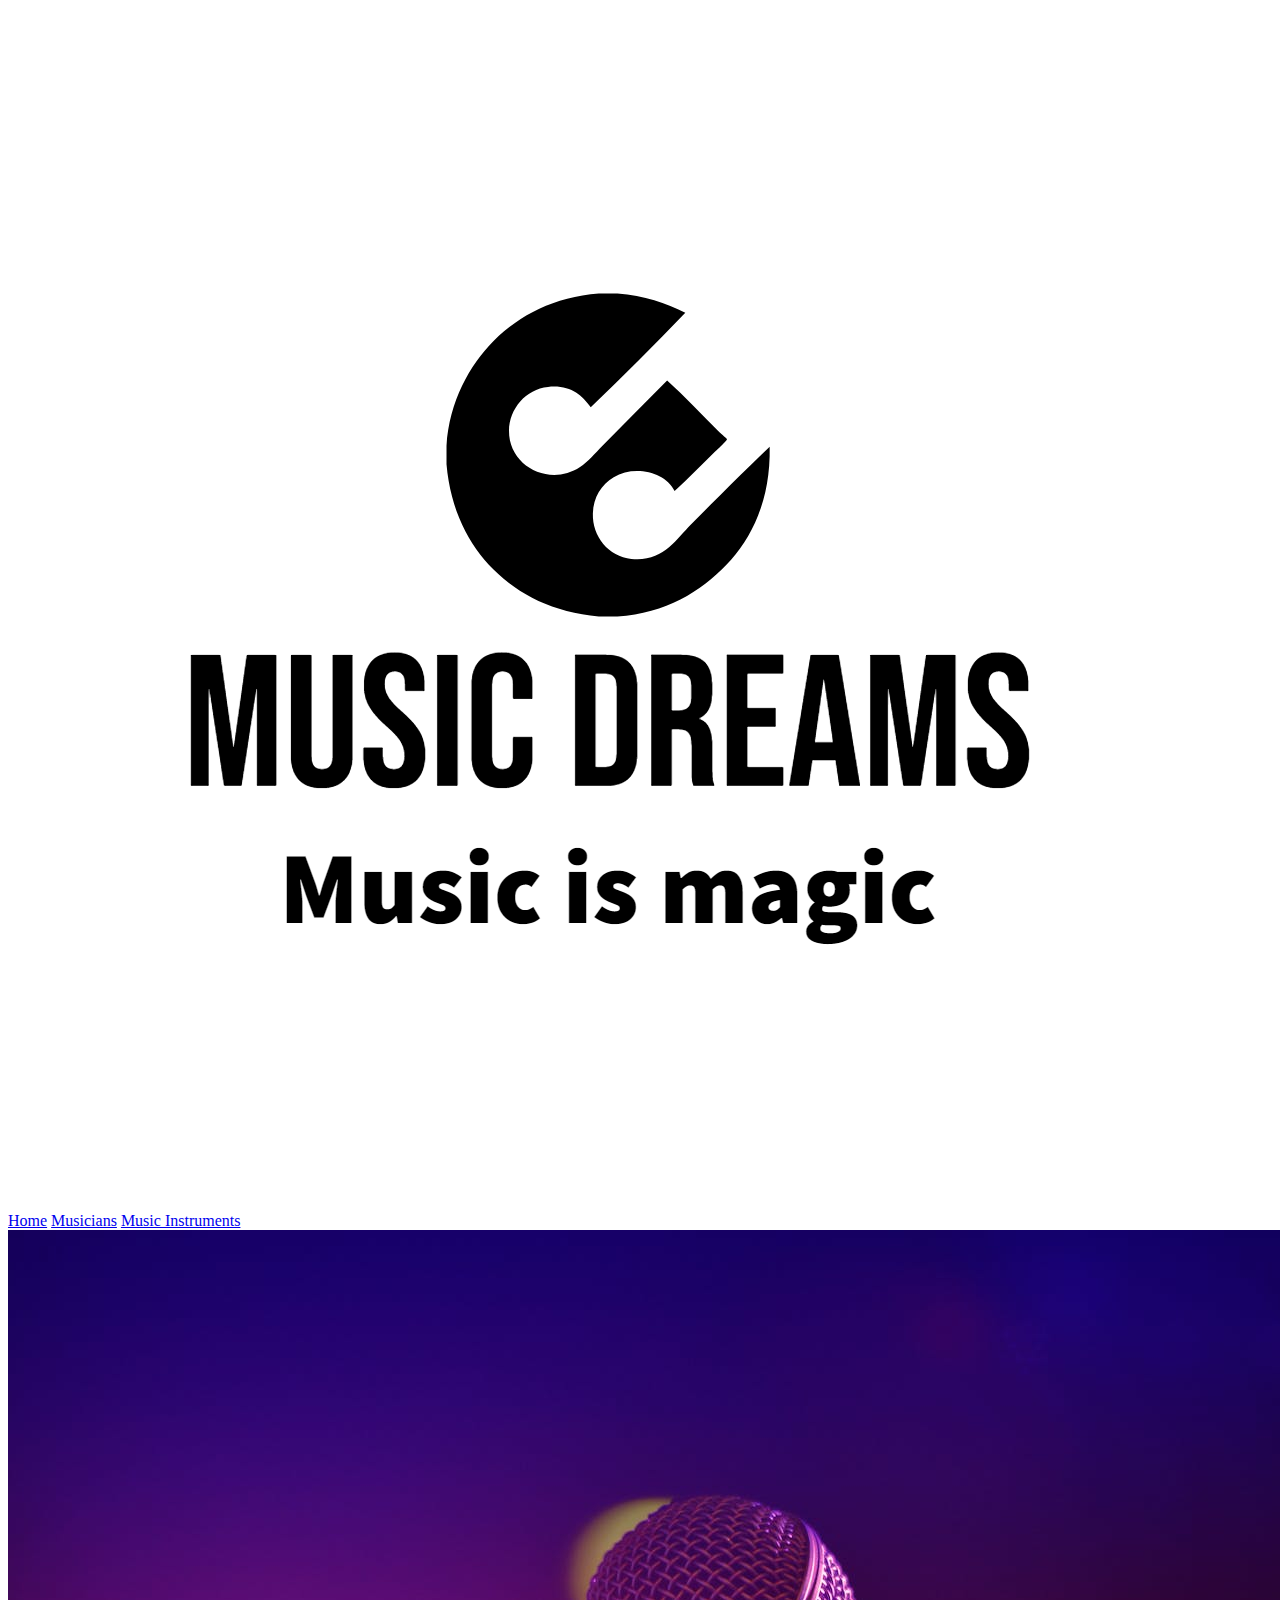
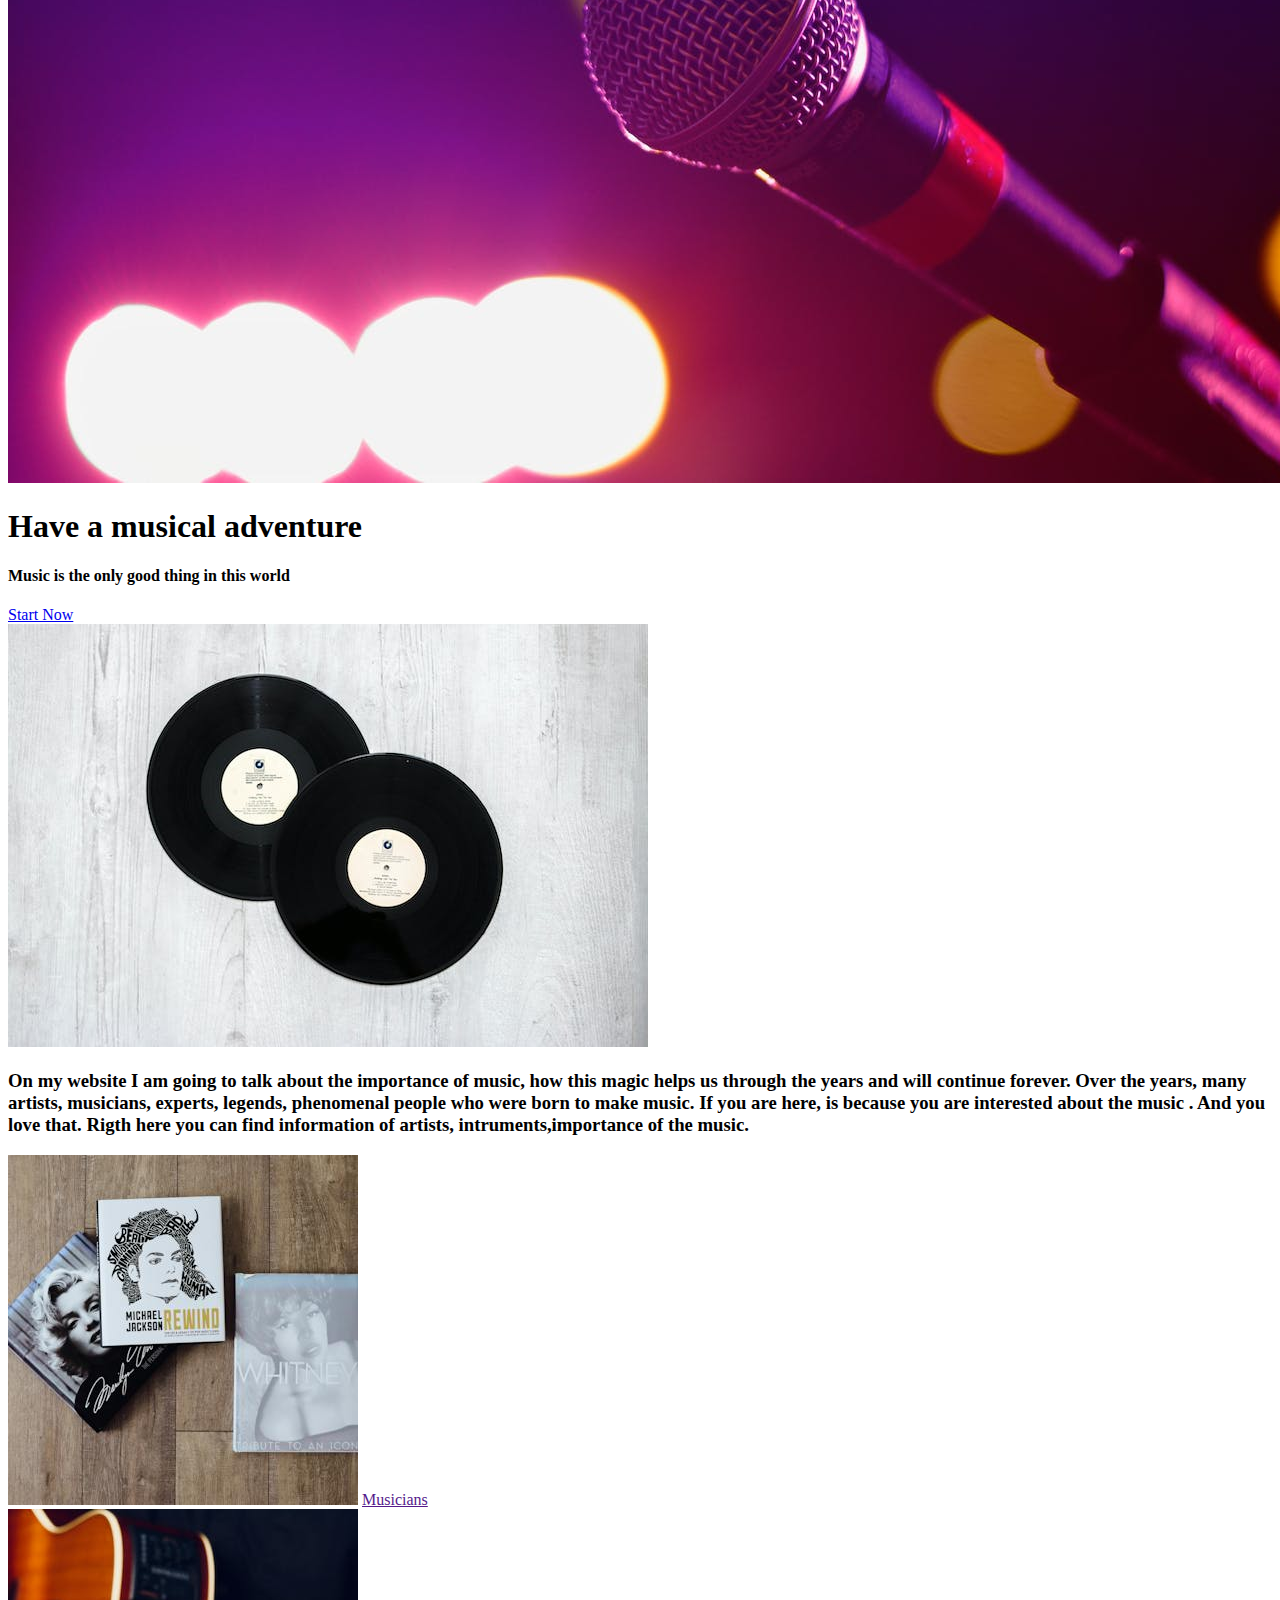
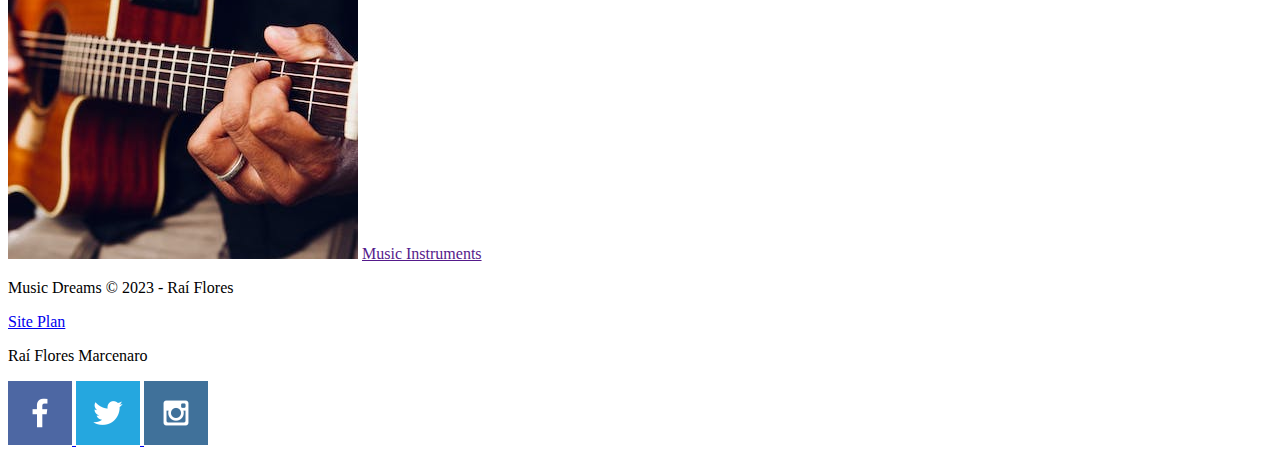
==== musicRaipage/index.html @ cce62eac "page home-page 2 and page 3html" ====
<!DOCTYPE html>
<html lang="en">
<head>
    <meta charset="UTF-8">
    <meta name="viewport" content="width=device-width, initial-scale=1.0">
    <title>Document</title>
</head>
<body>

    <div id="content">
        <header>
            <a href="index.html" id="logo_link">
                <img src="images/Music_Dreams-logos_black.png" alt="Music DreamsLogo" class="logo">
            </a>
            <nav>
                <a href="index.html">Home</a>
                <a href="musicians.html">Musicians</a>
                <a href="instruments.html">Music Instruments</a>
                
            </nav>

        </header>


        <div id="hero">
            <div id="hero-box">
                <img src="images/home-banner.jpg" alt="">
            </div>

            <section id="hero-msg">
                <h1 class="home-title">Have a musical adventure</h1>
                <h4>Music is the only good thing in this world </h4>
                <div class="button-box">
                    <a href="index.html" class="book">Start Now</a>
                </div>

            </section>

        </div>

        <main>
            <div>
                <img src="images/home1.jpg" alt="">
                <h3>On my website I am going to talk about the importance of music, how this magic helps us through the years and will continue forever. Over the years, many artists, musicians, experts, legends, phenomenal people who were born to make music. 
                    If you are here, is because you are interested about the music . And you love that. Rigth here you can find information of artists, intruments,importance of the music.
                </h3>
            </div>

            <div class="box1">
                <img src="images/hom3.jpg" alt="">
                <a href=""> Musicians</a>
            </div>

            <div class="box2">
                <img src="images/home2.jpg" alt="">
                <a href="">Music Instruments</a>
            </div>

        </main>

        <footer>
            <p>Music Dreams &copy; 2023 - Raí Flores</p>
        <p><a href="site-plan.html">Site Plan</a></p>
        <p>Raí Flores Marcenaro</p>
        <div class="social">
            <a href="https://facebook.com" target="_blank">
            <img src="images/facebook.png" alt="fb icon">
            </a>
            <a href="https://twitter.com" target="_blank">
            <img src="images/twitter.png" alt="twitter icon">
            </a>
            <a href="https://instagram.com" target="_blank">
            <img src="images/instagram.png" alt="instagram icon">
            </a>
        </div>

        </footer>
    </div>
    

</body>
</html>
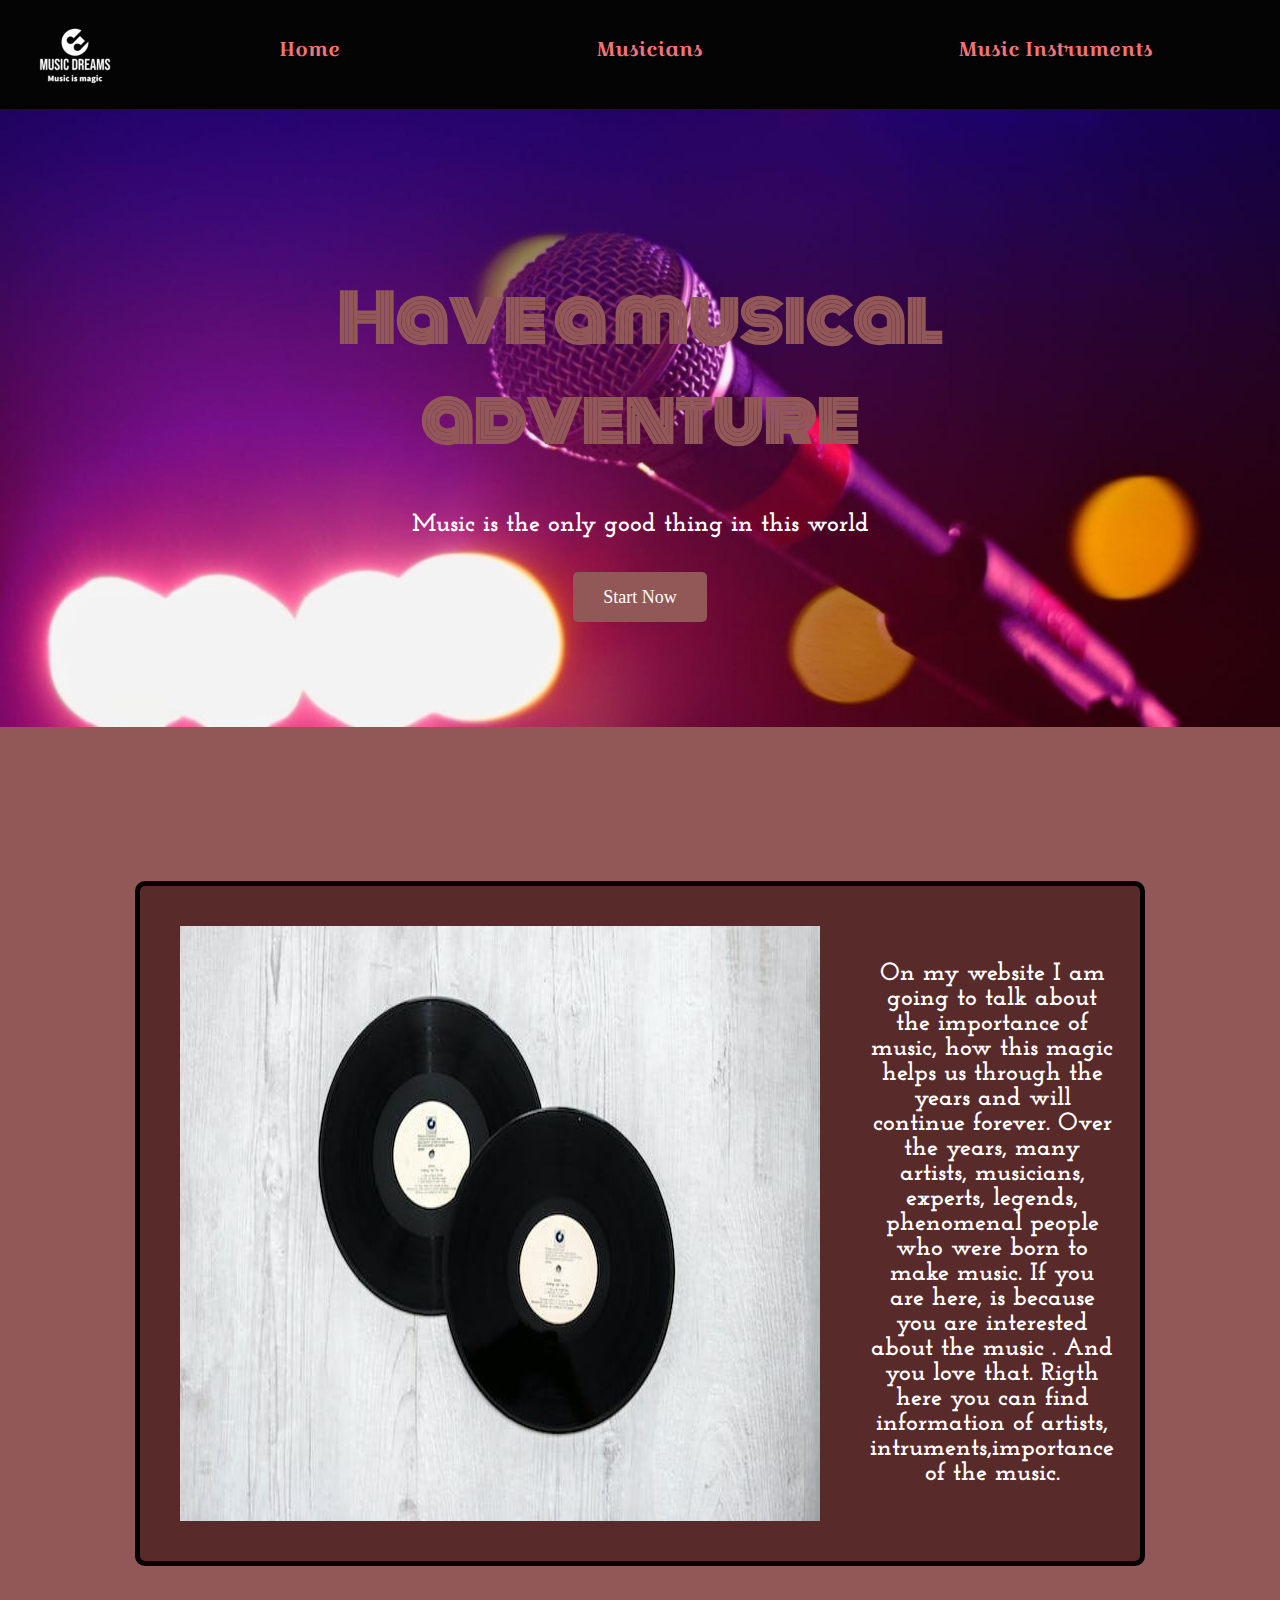
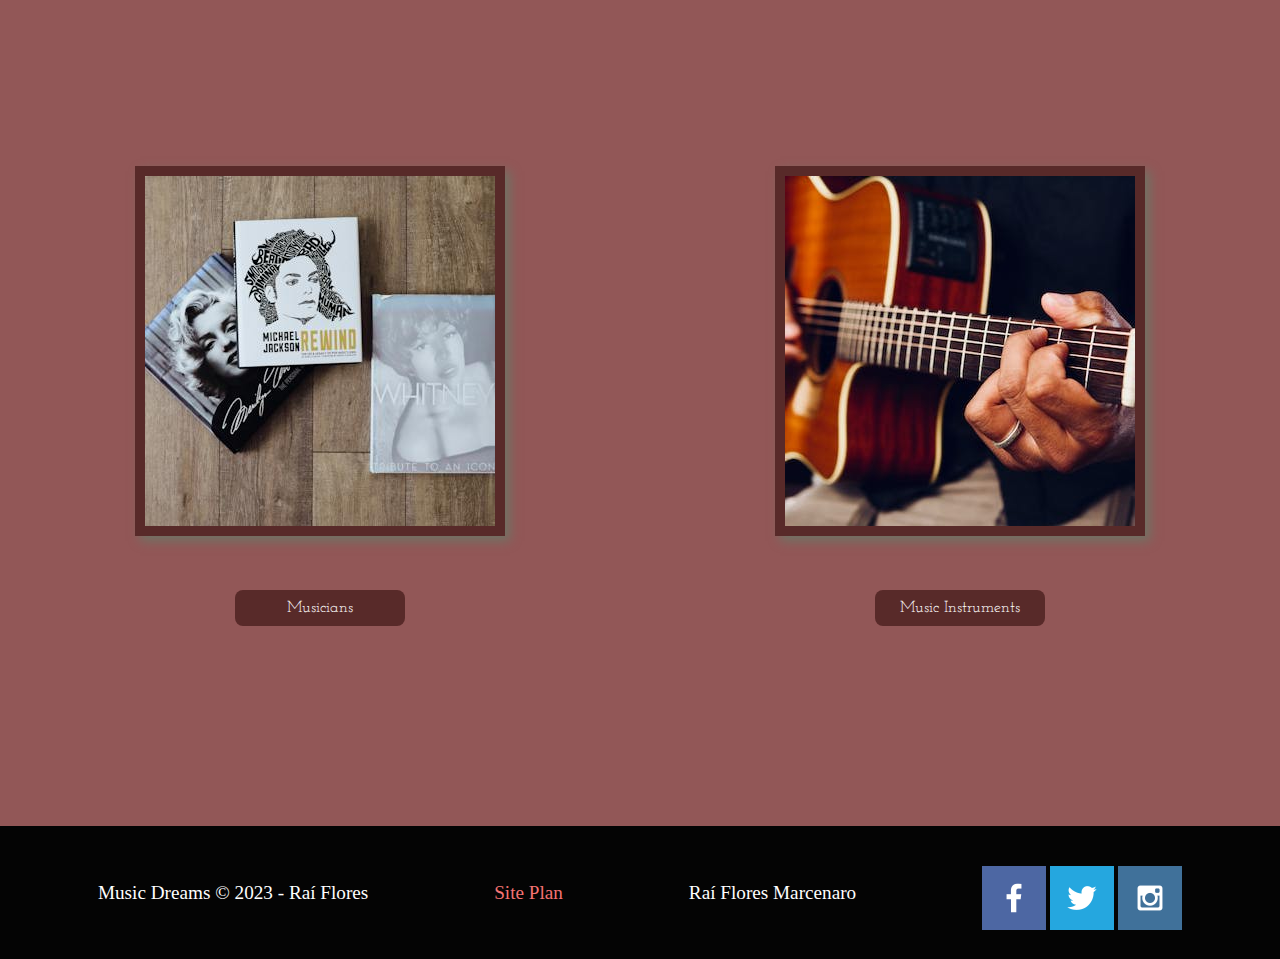
==== commit 206e8db3: "home page MusicDreams css finish" ====
--- a/musicRaipage/index.html
+++ b/musicRaipage/index.html
@@ -3,6 +3,7 @@
 <head>
     <meta charset="UTF-8">
     <meta name="viewport" content="width=device-width, initial-scale=1.0">
+    <link rel="stylesheet" href="styles/style.css">
     <title>Document</title>
 </head>
 <body>
@@ -10,7 +11,7 @@
     <div id="content">
         <header>
             <a href="index.html" id="logo_link">
-                <img src="images/Music_Dreams-logos_black.png" alt="Music DreamsLogo" class="logo">
+                <img src="images/Music_Dreams-logos_white.png" alt="Music DreamsLogo" class="logo">
             </a>
             <nav>
                 <a href="index.html">Home</a>
@@ -24,7 +25,7 @@
 
         <div id="hero">
             <div id="hero-box">
-                <img src="images/home-banner.jpg" alt="">
+                <img src="images/home-banner.jpg" alt="" class="banner">
             </div>
 
             <section id="hero-msg">
@@ -38,8 +39,8 @@
 
         </div>
 
-        <main>
-            <div>
+        <main class="home-grid">
+            <div class="info">
                 <img src="images/home1.jpg" alt="">
                 <h3>On my website I am going to talk about the importance of music, how this magic helps us through the years and will continue forever. Over the years, many artists, musicians, experts, legends, phenomenal people who were born to make music. 
                     If you are here, is because you are interested about the music . And you love that. Rigth here you can find information of artists, intruments,importance of the music.
@@ -47,13 +48,13 @@
             </div>
 
             <div class="box1">
-                <img src="images/hom3.jpg" alt="">
-                <a href=""> Musicians</a>
+                <img src="images/hom3.jpg" alt="" class="card-img">
+                <a href=""class="links-pages"> Musicians</a>
             </div>
 
             <div class="box2">
-                <img src="images/home2.jpg" alt="">
-                <a href="">Music Instruments</a>
+                <img src="images/home2.jpg" alt="" class="card-img">
+                <a href="" class="links-pages">Music Instruments</a>
             </div>
 
         </main>
--- a/musicRaipage/styles/style.css
+++ b/musicRaipage/styles/style.css
@@ -0,0 +1,266 @@
+@import url('https://fonts.googleapis.com/css2?family=Croissant+One&family=Josefin+Slab:ital,wght@1,600&family=Monoton&display=swap');
+
+@media screen and (max-width: 900px) {
+    #hero {
+        display: block;
+        height: auto;
+    }
+    nav, footer {
+        flex-direction: column;
+    }
+    nav a {
+        display: block;
+        padding: 15px;
+    }
+    #hero {
+        margin-top: 0;
+    }
+    #hero-msg {
+        margin-top: 0;
+    }
+    #hero-msg h4 {
+        display: none;
+    }
+    .home-title {
+        font-size: 25px;
+        color: #6f7364;
+    }
+    
+    
+    footer {
+        margin-top: 25px;
+    }
+}
+
+/*GRID LAYOUT- FIRST ACTION*/
+
+header{
+    display: grid;
+    grid-template-columns: 150px auto;
+}
+nav{
+    display: flex;
+    justify-content: space-around;
+}
+
+#hero{
+    display: grid;
+    grid-template-columns: 1fr 3fr 1fr;
+    margin-top: -100px;
+}
+#hero-box{
+    
+    grid-column: 1/4;
+    grid-row: 1/3;
+z-index: -1;
+   
+}
+.banner{
+    width: 100%;
+}
+
+
+#hero-msg{
+    grid-column: 2/3;
+    grid-row: 1/2;
+    margin-top: 250px;
+}
+#content{
+    max-width: 1600px;
+    margin: 0 auto;
+}
+
+#logo_link{
+    padding-top: 5px;
+    justify-self: center;
+    align-self: center;
+}
+nav a{
+    text-align: center;
+    color: #F47373;
+    text-decoration: none;
+    font-family: 'Croissant One', Helvetica,  sans-serif;
+    font-size: 20px;
+    padding: 35px;
+}
+#hero-img{
+    width: 100%;
+}
+h4{
+    color: white;
+    font-family: "Josefin Slab",sans-serif;
+    font-size: 25px;
+}
+
+#hero-msg h1{
+    text-align: center;
+    color:#925757;
+}
+
+#hero-msg h4{
+    text-align: center;
+}
+
+.button-box{
+    text-align: center;
+    margin-top: 50px;
+}
+body {
+    background-color: #925757; 
+    margin: 0;
+    padding: 0;
+}
+header {
+    background-color: #040404 ;
+}
+nav a:hover {
+    background-color: #925757;
+    color: #582A29;
+}
+footer{
+    background-color: #040404;
+    color: white;
+    
+    padding: 25px 35px;
+    display: flex;
+    justify-content: space-around;
+    align-items:center ;
+}
+
+footer p {
+    font-size: 1.2em;
+    
+}
+
+footer p a :hover{
+    text-decoration: underline;
+}
+
+footer a {
+    color: #F47373;
+    text-decoration: none;
+}
+
+footer a:hover{
+    color: #925757;
+}
+
+footer .social img{
+    padding-top: 15px;
+}
+.home-title{
+    color: #19647e;
+    font-family: 'Monoton',"Croissant One", sans-serif;
+    
+    font-size: 4em;
+    margin-top: 10px;
+}
+.logo{
+    width: 100px;
+}
+.home-grid{
+    font-family: 'Josefin Slab',  Helvetica, sans-serif;
+    display: grid;
+    grid-template-columns: repeat(10,1fr);
+}
+.info{
+    background-color: #582A29;
+    color: white;
+    display: flex;
+    justify-content: space-around;
+    margin-top: 150px;
+    grid-column: 3/9;
+    grid-row: 1/2;
+    border:  5px solid black;
+    border-radius: 10px;
+    
+}
+.info img{
+    width: 700px;
+    padding-top: 40px;
+    padding-left: 40px;
+    padding-bottom: 40px;
+    
+    
+}
+.info h3{
+    /*position: relative;
+    top:80px;*/
+    padding: 50px;
+    width: 400px;
+    font-size: 25px;
+    
+}
+
+
+.box1{
+    grid-column: 3/4;
+    grid-row: 6/7;
+    
+}
+.card-img{
+    border: 10px solid #582A29;
+    transition: transform .5s;
+    box-shadow: 5px 5px 10px #6f7364;
+}
+/*.card-img:hover{
+    opacity: .6;
+    transform: scale(1.1);
+}*/
+.box1, .box2{
+    margin: 200px 0;
+    
+    
+    
+    transition: transform .5s;
+    
+    
+}
+.links-pages{
+    padding: 10px 10px ;
+    width: 150px;
+    background-color: #582A29;;
+    color: white;
+    text-decoration: none;
+    display: block;
+    margin-top: 50px;
+    text-align: center;
+    border-radius: 8px;
+    position: relative;
+    left: 27%;
+    
+
+}
+.links-pages:hover{
+    background-color: #040404 ;
+    color: #F47373;
+}
+.box1:hover, .box2:hover{
+    transform: scale(1.1);
+}
+.box2{
+    grid-column: 8/9 ;
+    grid-row: 6/7 ;
+    
+}
+.book{
+    margin-top: 50px;
+    color: white;
+    text-decoration: none;
+    background-color: #925757;
+    font-size: 18px;
+    padding: 15px 30px;
+   
+    border-radius: 5px;
+}
+
+
+.book :hover{
+    color: #19647e;
+}
+.button-box a:hover{
+    background-color: #F47373;
+}
+main{
+    text-align: center;
+}
